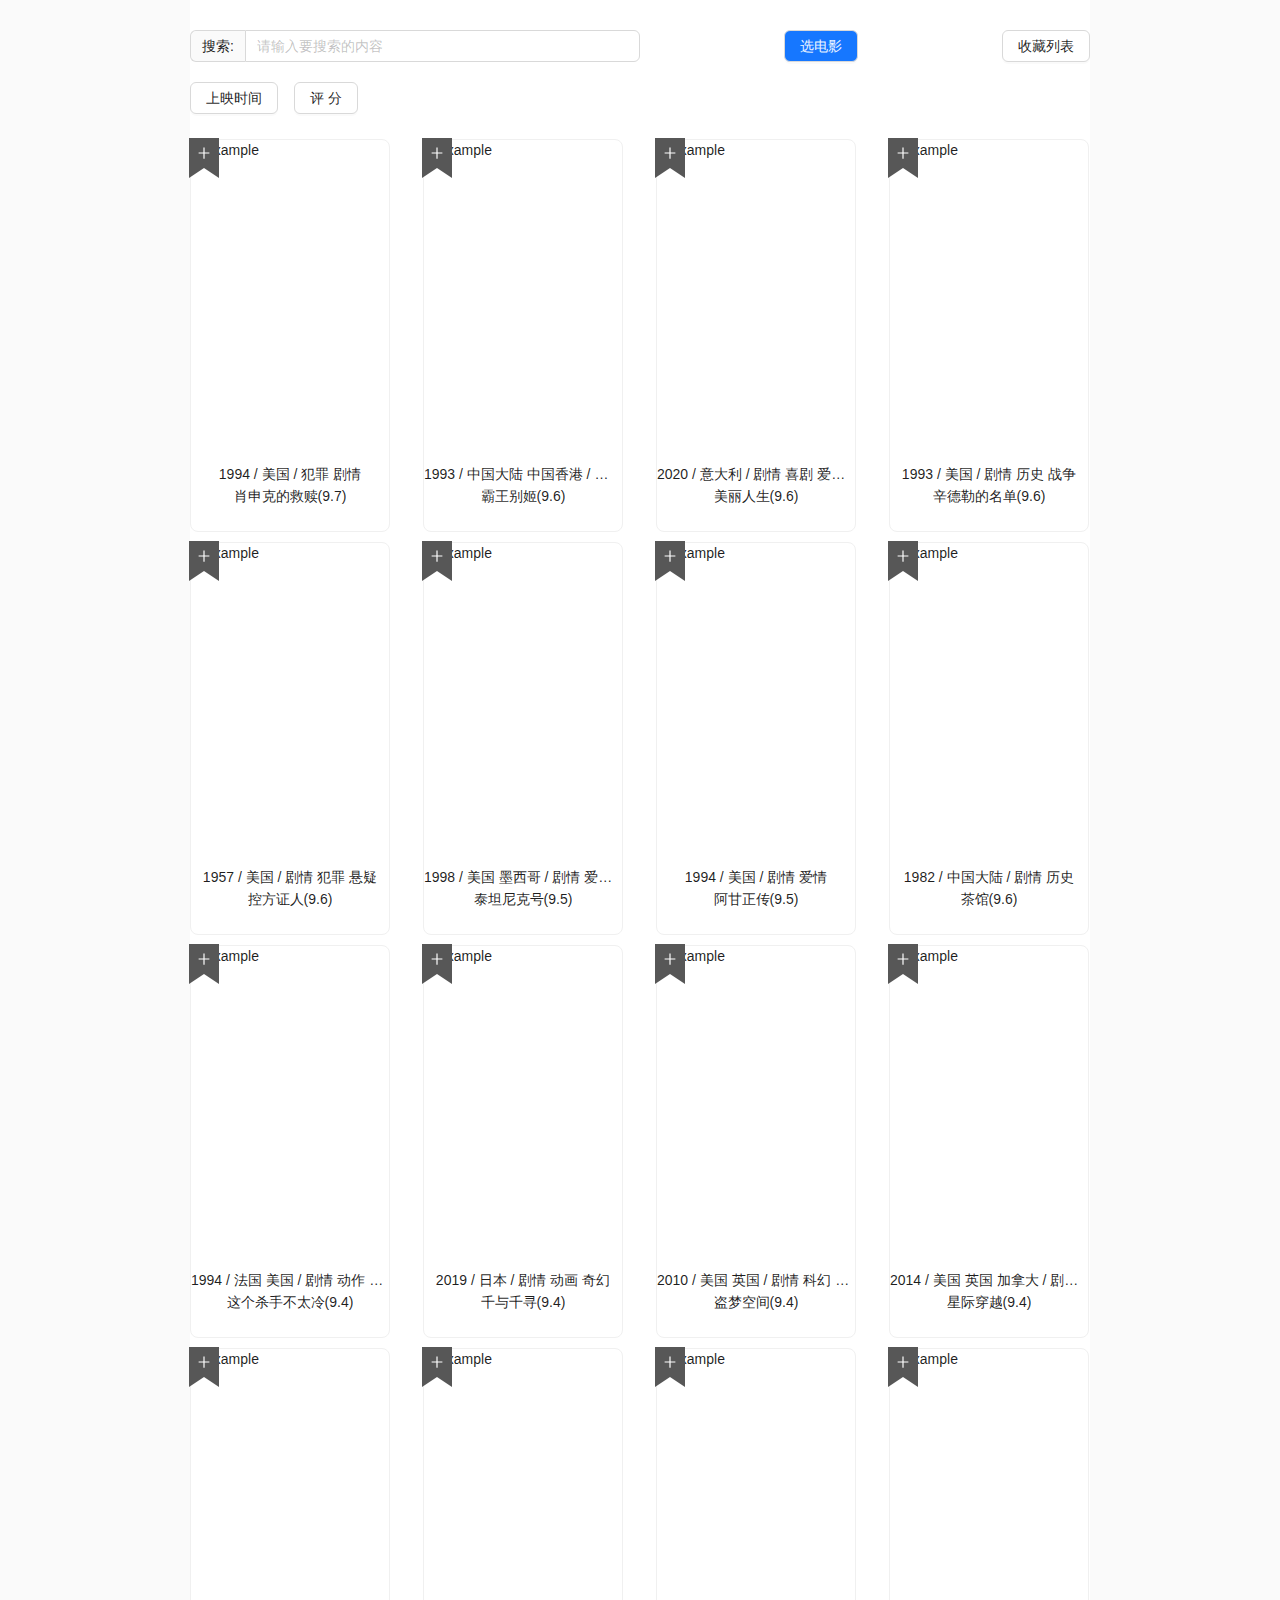
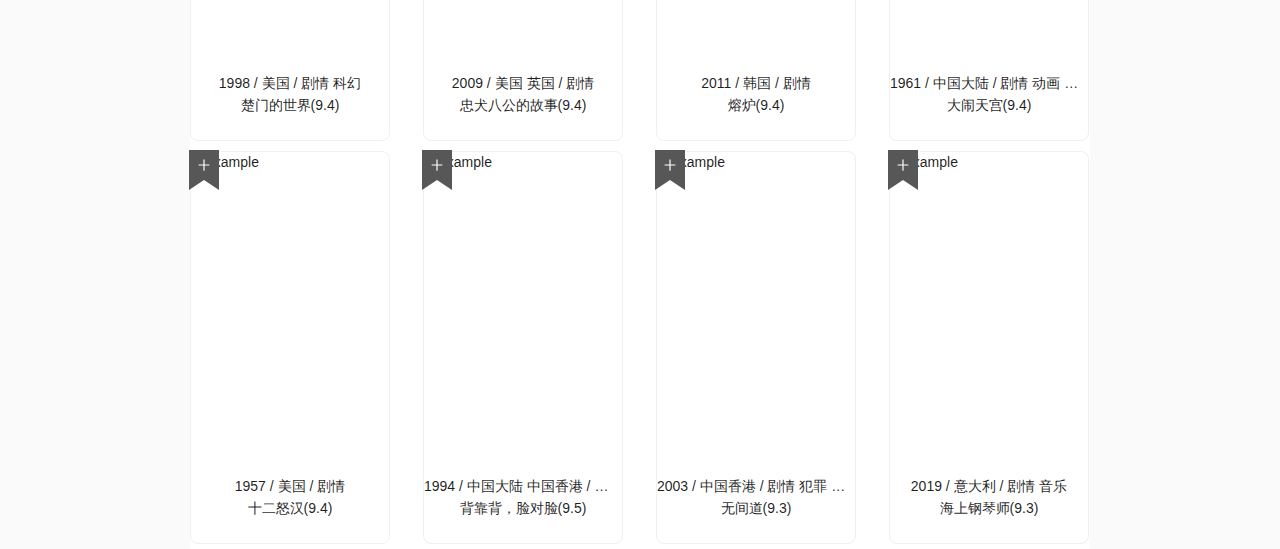
==== docs/index.html @ 0a561683 "feat:" ====
<!doctype html><html lang="en"><head><meta charset="utf-8"/><link rel="icon" href="./favicon.ico"/><meta name="viewport" content="width=device-width,initial-scale=1"/><meta name="theme-color" content="#000000"/><meta name="description" content="Web site created using create-react-app"/><title>React App</title><script defer="defer" src="./static/js/main.c406c57b.js"></script><link href="./static/css/main.30c1b664.css" rel="stylesheet"></head><body><noscript>You need to enable JavaScript to run this app.</noscript><div id="root"></div></body></html>
---- docs/static/css/main.30c1b664.css ----
*{margin:0;padding:0}body{background-color:#fafafa}html{overflow-y:scroll}:root{overflow-x:hidden;overflow-y:auto}:root body{position:absolute}body{overflow:hidden;width:100vw}.App{background-color:pink;background-color:#fff;margin:0 auto;padding-top:30px;width:900px}.active{background-color:#1677ff;color:#eff6ff}.active:hover{background-color:#4096ff!important;color:#f9fcff!important}.header,.middle{margin-bottom:20px}.itemList{display:flex;flex-wrap:wrap}.itemList .cardItem{box-sizing:border-box;margin:5px 23px 5px 10px;position:relative;width:200px}.itemList .cardItem:nth-child(4n+1){margin-left:0}.itemList .cardItem:nth-child(4n){margin-right:0}.itemList .cardItem .card{width:100%}.itemList .cardItem .card img{height:300px;width:200px}.itemList .cardItem .card .ant-card-body{padding-left:0;padding-right:0}.itemList .cardItem .card p{overflow:hidden;text-align:center;text-overflow:ellipsis;white-space:nowrap}.itemList .cardItem .tag{border-bottom:20px solid red;border-top:20px solid red;border-color:#575757 #575757 transparent;border-style:solid;border-width:30px 15px 10px;color:#fff;cursor:pointer;height:0;left:-2px;position:absolute;text-align:center;top:-2px;width:0}.itemList .cardItem .tag span{left:-5px;position:absolute;text-align:center;top:-11px;width:20px}.dreaP p{line-height:30px}
/*# sourceMappingURL=main.30c1b664.css.map*/
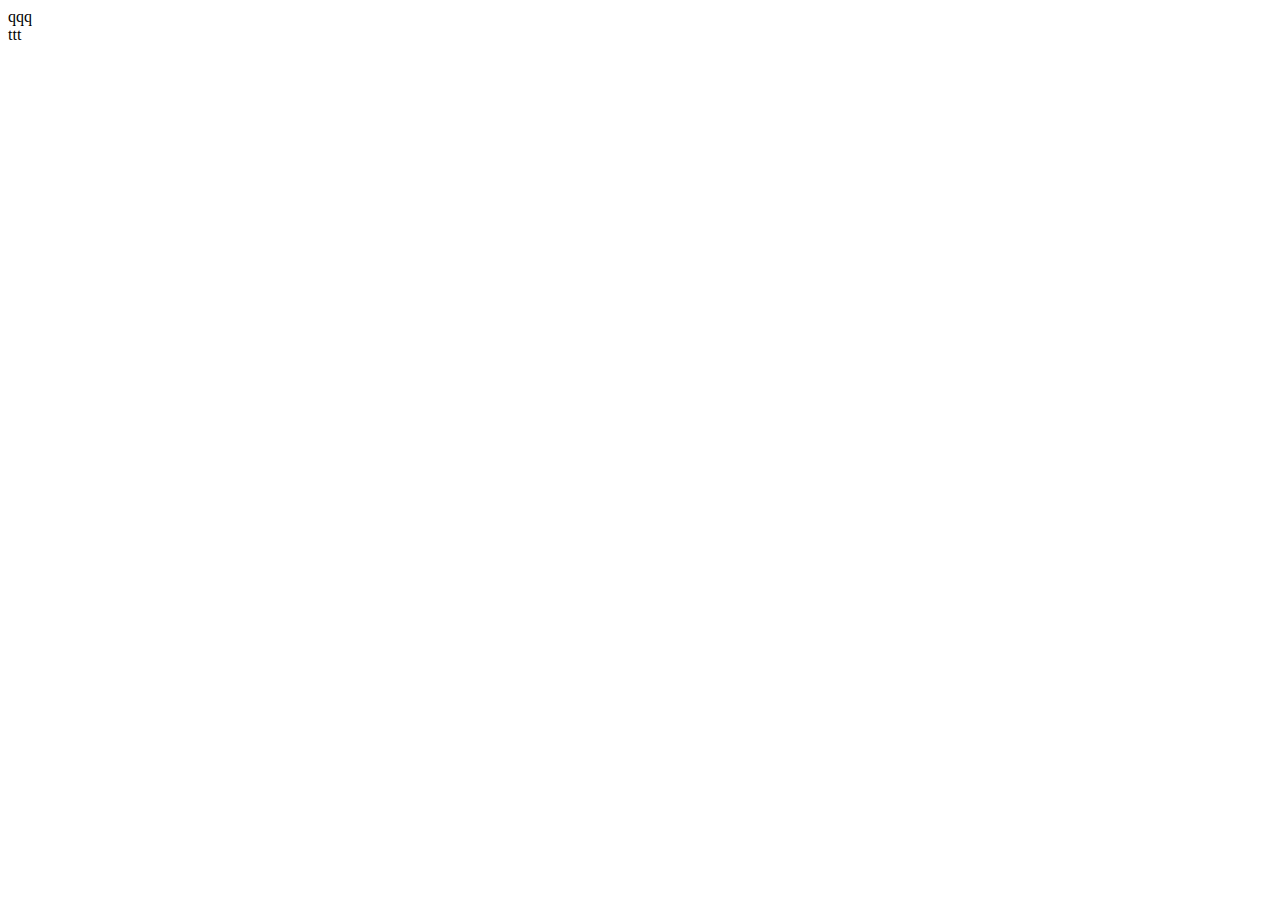
==== commit 513eb00f: "feat:" ====
--- a/docs/index.html
+++ b/docs/index.html
@@ -1 +1,15 @@
-<!doctype html><html lang="en"><head><meta charset="utf-8"/><link rel="icon" href="./favicon.ico"/><meta name="viewport" content="width=device-width,initial-scale=1"/><meta name="theme-color" content="#000000"/><meta name="description" content="Web site created using create-react-app"/><title>React App</title><script defer="defer" src="./static/js/main.c406c57b.js"></script><link href="./static/css/main.30c1b664.css" rel="stylesheet"></head><body><noscript>You need to enable JavaScript to run this app.</noscript><div id="root"></div></body></html>+<!DOCTYPE html>
+<html lang="en">
+
+<head>
+    <meta charset="UTF-8">
+    <meta name="viewport" content="width=device-width, initial-scale=1.0">
+    <title>Document</title>
+</head>
+
+<body>
+    <div>qqq</div>
+    <div>ttt</div>
+</body>
+
+</html>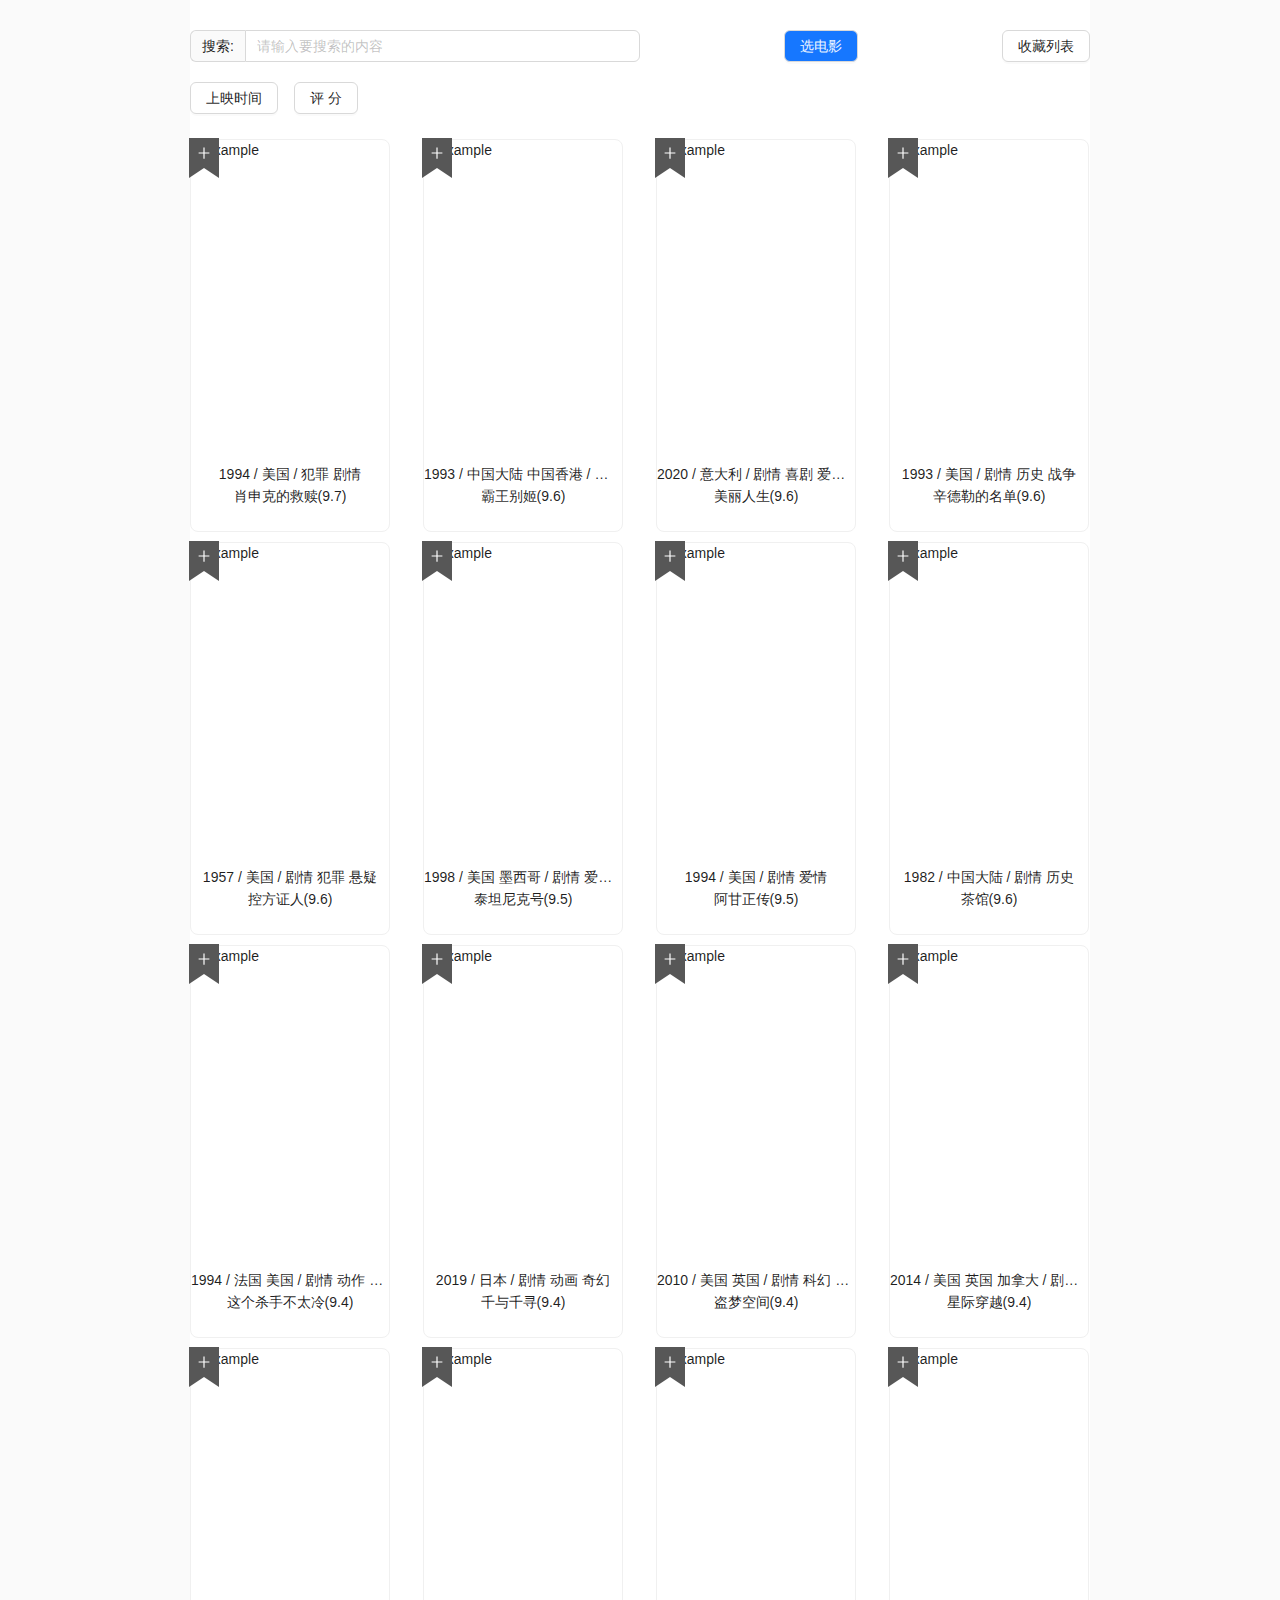
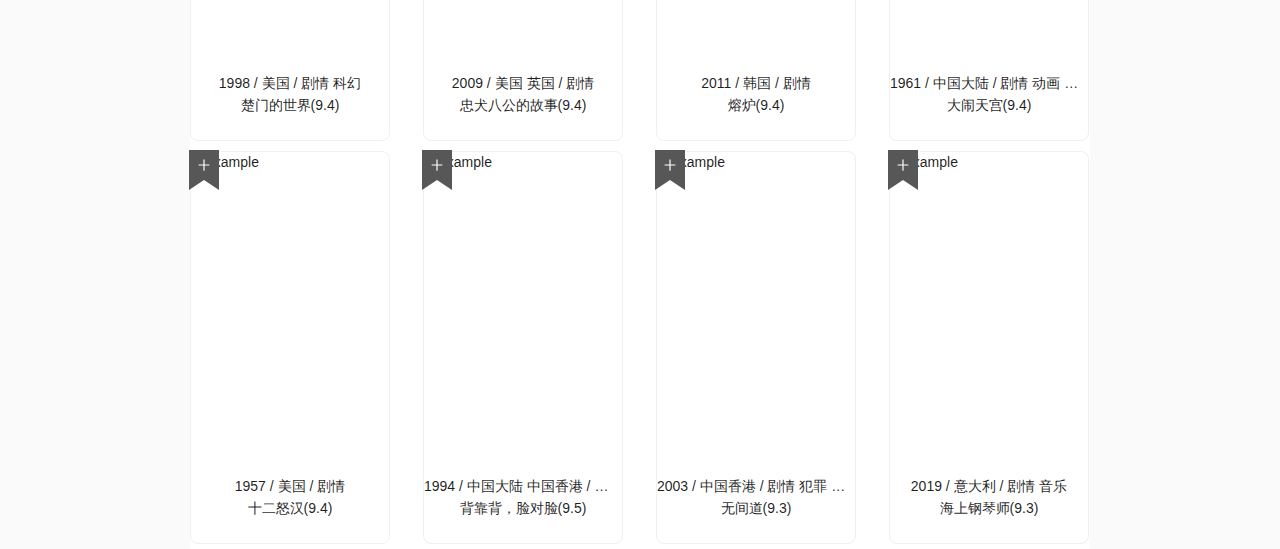
==== commit 99752f66: "qqq" ====
--- a/docs/index.html
+++ b/docs/index.html
@@ -1,15 +1 @@
-<!DOCTYPE html>
-<html lang="en">
-
-<head>
-    <meta charset="UTF-8">
-    <meta name="viewport" content="width=device-width, initial-scale=1.0">
-    <title>Document</title>
-</head>
-
-<body>
-    <div>qqq</div>
-    <div>ttt</div>
-</body>
-
-</html>+<!doctype html><html lang="en"><head><meta charset="utf-8"/><link rel="icon" href="./favicon.ico"/><meta name="viewport" content="width=device-width,initial-scale=1"/><meta name="theme-color" content="#000000"/><meta name="description" content="Web site created using create-react-app"/><title>React App</title><script defer="defer" src="./static/js/main.c406c57b.js"></script><link href="./static/css/main.30c1b664.css" rel="stylesheet"></head><body><noscript>You need to enable JavaScript to run this app.</noscript><div id="root"></div></body></html>--- a/docs/static/css/main.30c1b664.css
+++ b/docs/static/css/main.30c1b664.css
@@ -0,0 +1,2 @@
+*{margin:0;padding:0}body{background-color:#fafafa}html{overflow-y:scroll}:root{overflow-x:hidden;overflow-y:auto}:root body{position:absolute}body{overflow:hidden;width:100vw}.App{background-color:pink;background-color:#fff;margin:0 auto;padding-top:30px;width:900px}.active{background-color:#1677ff;color:#eff6ff}.active:hover{background-color:#4096ff!important;color:#f9fcff!important}.header,.middle{margin-bottom:20px}.itemList{display:flex;flex-wrap:wrap}.itemList .cardItem{box-sizing:border-box;margin:5px 23px 5px 10px;position:relative;width:200px}.itemList .cardItem:nth-child(4n+1){margin-left:0}.itemList .cardItem:nth-child(4n){margin-right:0}.itemList .cardItem .card{width:100%}.itemList .cardItem .card img{height:300px;width:200px}.itemList .cardItem .card .ant-card-body{padding-left:0;padding-right:0}.itemList .cardItem .card p{overflow:hidden;text-align:center;text-overflow:ellipsis;white-space:nowrap}.itemList .cardItem .tag{border-bottom:20px solid red;border-top:20px solid red;border-color:#575757 #575757 transparent;border-style:solid;border-width:30px 15px 10px;color:#fff;cursor:pointer;height:0;left:-2px;position:absolute;text-align:center;top:-2px;width:0}.itemList .cardItem .tag span{left:-5px;position:absolute;text-align:center;top:-11px;width:20px}.dreaP p{line-height:30px}
+/*# sourceMappingURL=main.30c1b664.css.map*/